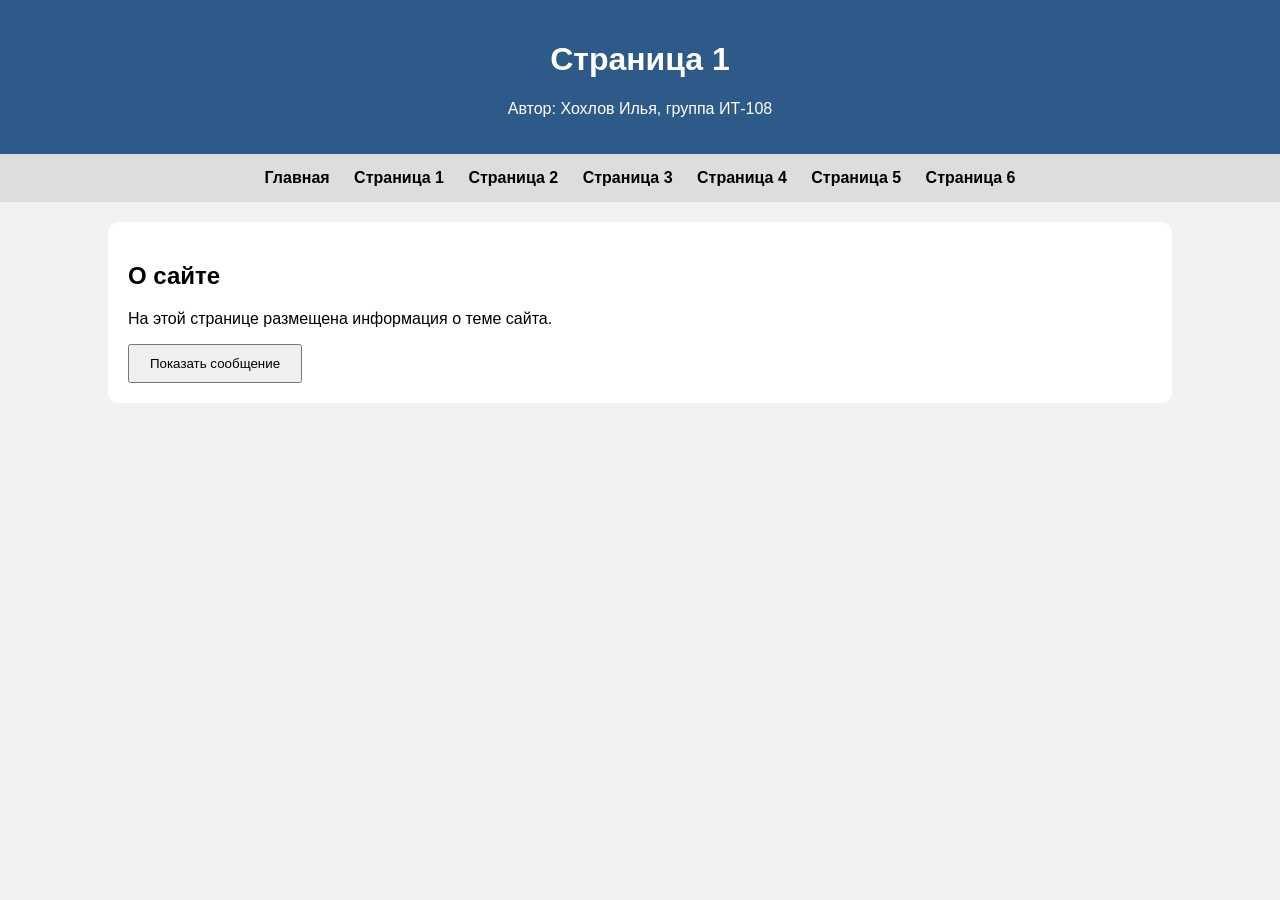
==== page1.html @ 3e22a085 "Add files via upload" ====
<!DOCTYPE html>
<html lang="ru">
<head>
    <meta charset="UTF-8">
    <title>Страница 1</title>
    <link rel="stylesheet" href="./style.css">
</head>
<body>

<header>
    <h1>Страница 1</h1>
    <p>Автор: Хохлов Илья, группа ИТ-108</p>
</header>

<nav>
    <a href="./index.html">Главная</a>
    <a href="./page1.html">Страница 1</a>
    <a href="./page2.html">Страница 2</a>
    <a href="./page3.html">Страница 3</a>
    <a href="./page4.html">Страница 4</a>
    <a href="./page5.html">Страница 5</a>
    <a href="./page6.html">Страница 6</a>
</nav>

<main>
    <h2>О сайте</h2>
    <p>На этой странице размещена информация о теме сайта.</p>

    <button onclick="showMessage()">Показать сообщение</button>
</main>

<script src="./script.js"></script>
</body>
</html>
---- style.css ----
body {
    font-family: Arial, sans-serif;
    background-color: #f2f2f2;
    margin: 0;
}

header {
    background-color: #2d5a88;
    color: white;
    padding: 20px;
    text-align: center;
}

nav {
    background-color: #dddddd;
    padding: 15px;
    text-align: center;
}

nav a {
    margin: 10px;
    color: #000000;
    text-decoration: none;
    font-weight: bold;
}

main {
    background-color: white;
    margin: 20px auto;
    padding: 20px;
    width: 80%;
    border-radius: 10px;
}

button {
    padding: 10px 20px;
    cursor: pointer;
}
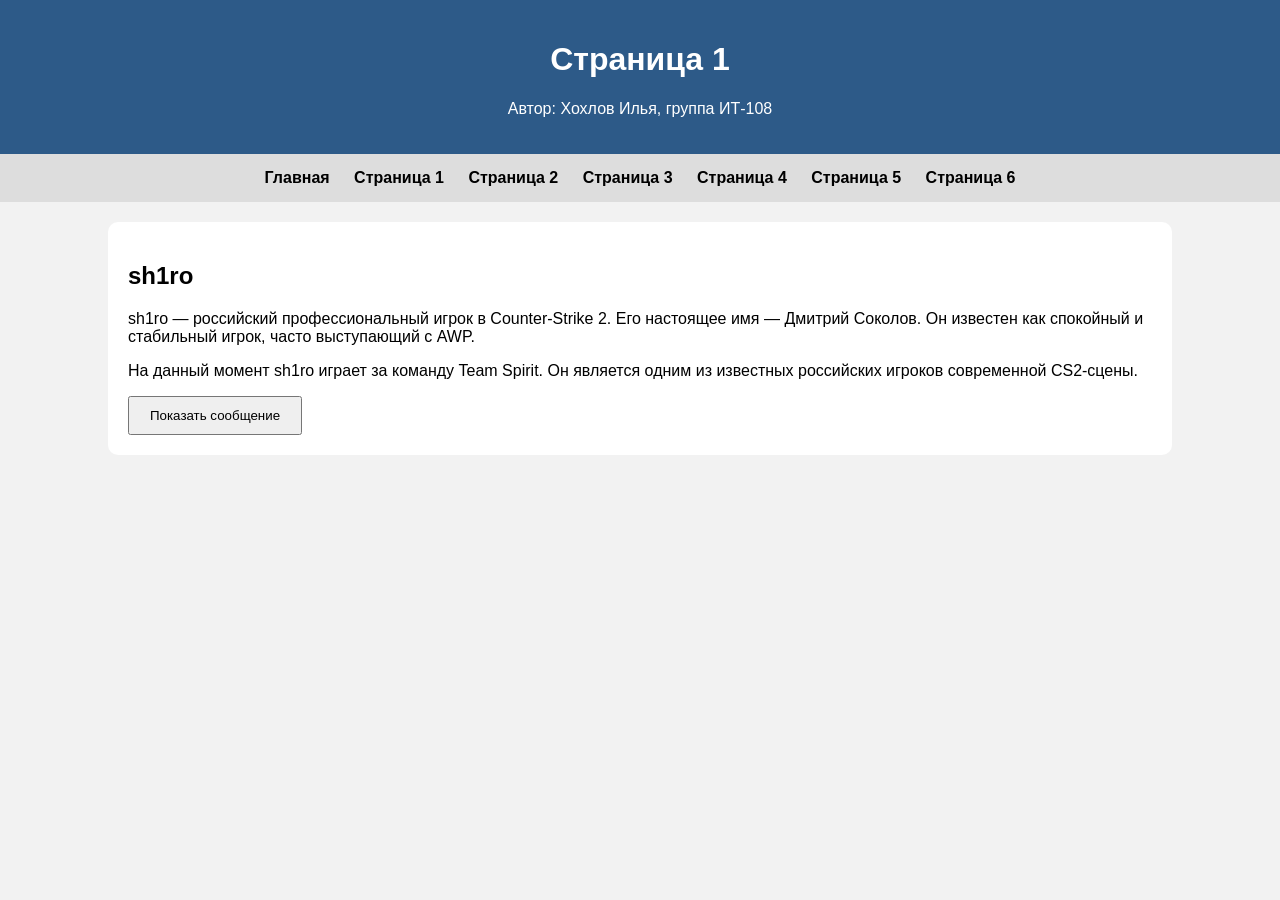
==== commit 250956a2: "Update page1.html" ====
--- a/page1.html
+++ b/page1.html
@@ -23,12 +23,22 @@
 </nav>
 
 <main>
-    <h2>О сайте</h2>
-    <p>На этой странице размещена информация о теме сайта.</p>
+    <h2>sh1ro</h2>
+
+    <p>
+        sh1ro — российский профессиональный игрок в Counter-Strike 2.
+        Его настоящее имя — Дмитрий Соколов. Он известен как спокойный
+        и стабильный игрок, часто выступающий с AWP.
+    </p>
+
+    <p>
+        На данный момент sh1ro играет за команду Team Spirit. Он является
+        одним из известных российских игроков современной CS2-сцены.
+    </p>
 
     <button onclick="showMessage()">Показать сообщение</button>
 </main>
 
 <script src="./script.js"></script>
 </body>
-</html>+</html>
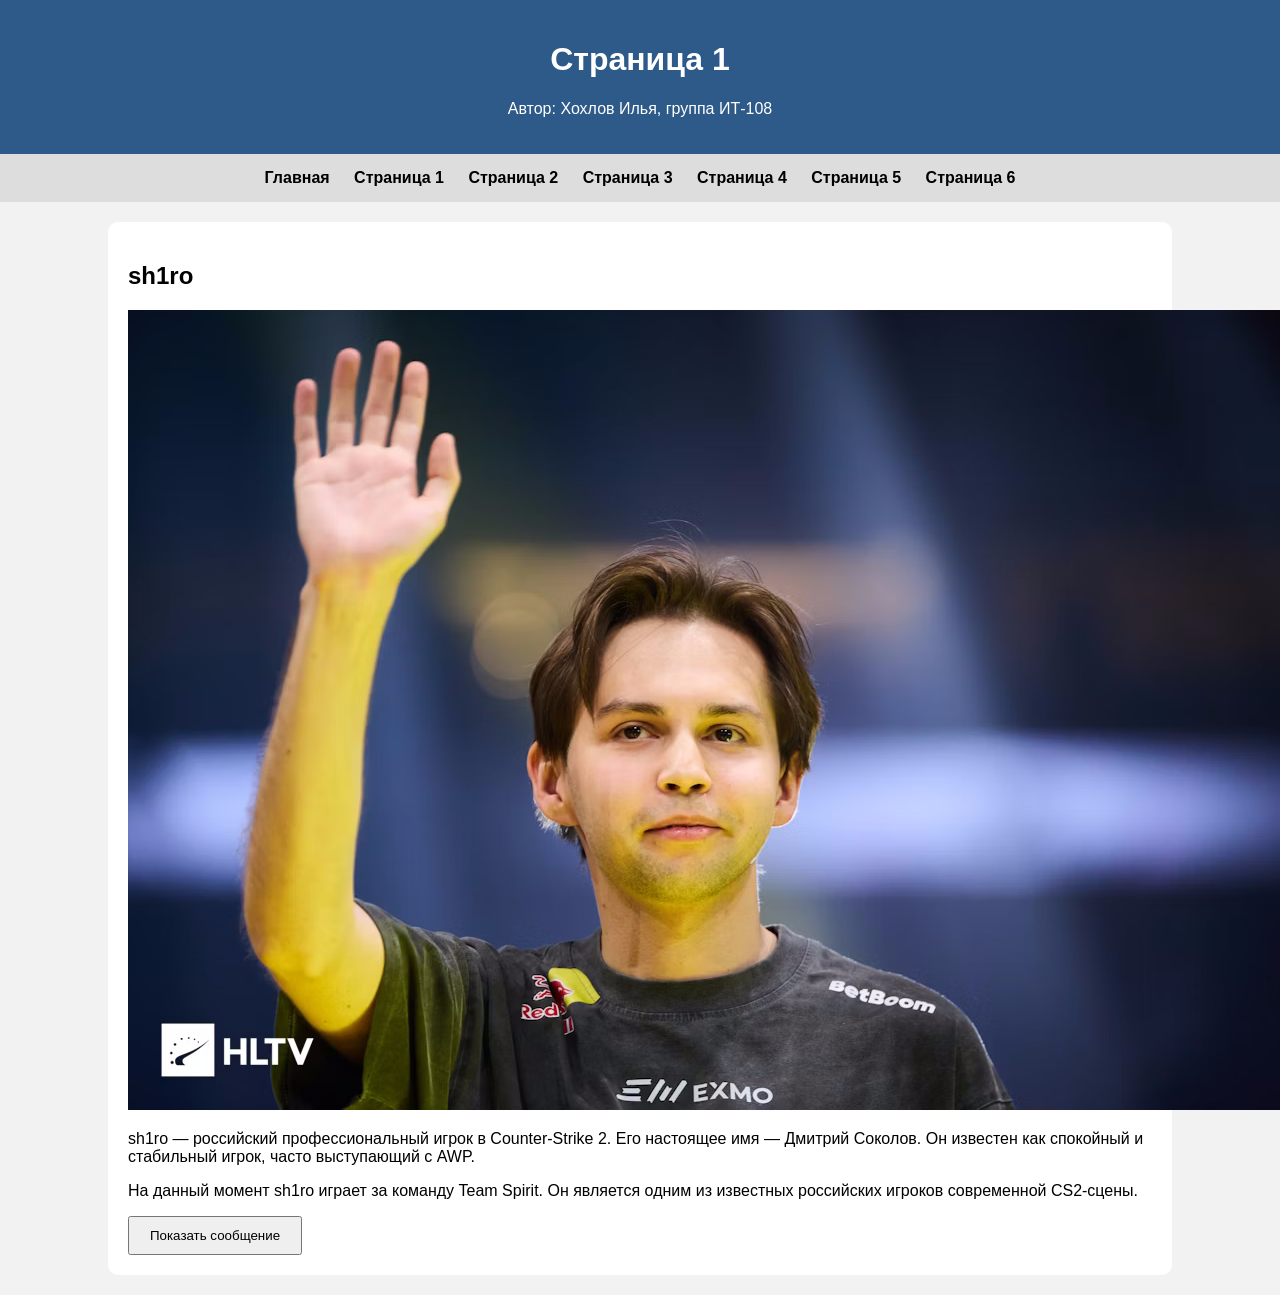
==== commit a81170dc: "Update page1.html" ====
--- a/page1.html
+++ b/page1.html
@@ -25,6 +25,8 @@
 <main>
     <h2>sh1ro</h2>
 
+    <img src="./images/sh1ro.jpg" alt="sh1ro" class="player-img">
+    
     <p>
         sh1ro — российский профессиональный игрок в Counter-Strike 2.
         Его настоящее имя — Дмитрий Соколов. Он известен как спокойный
